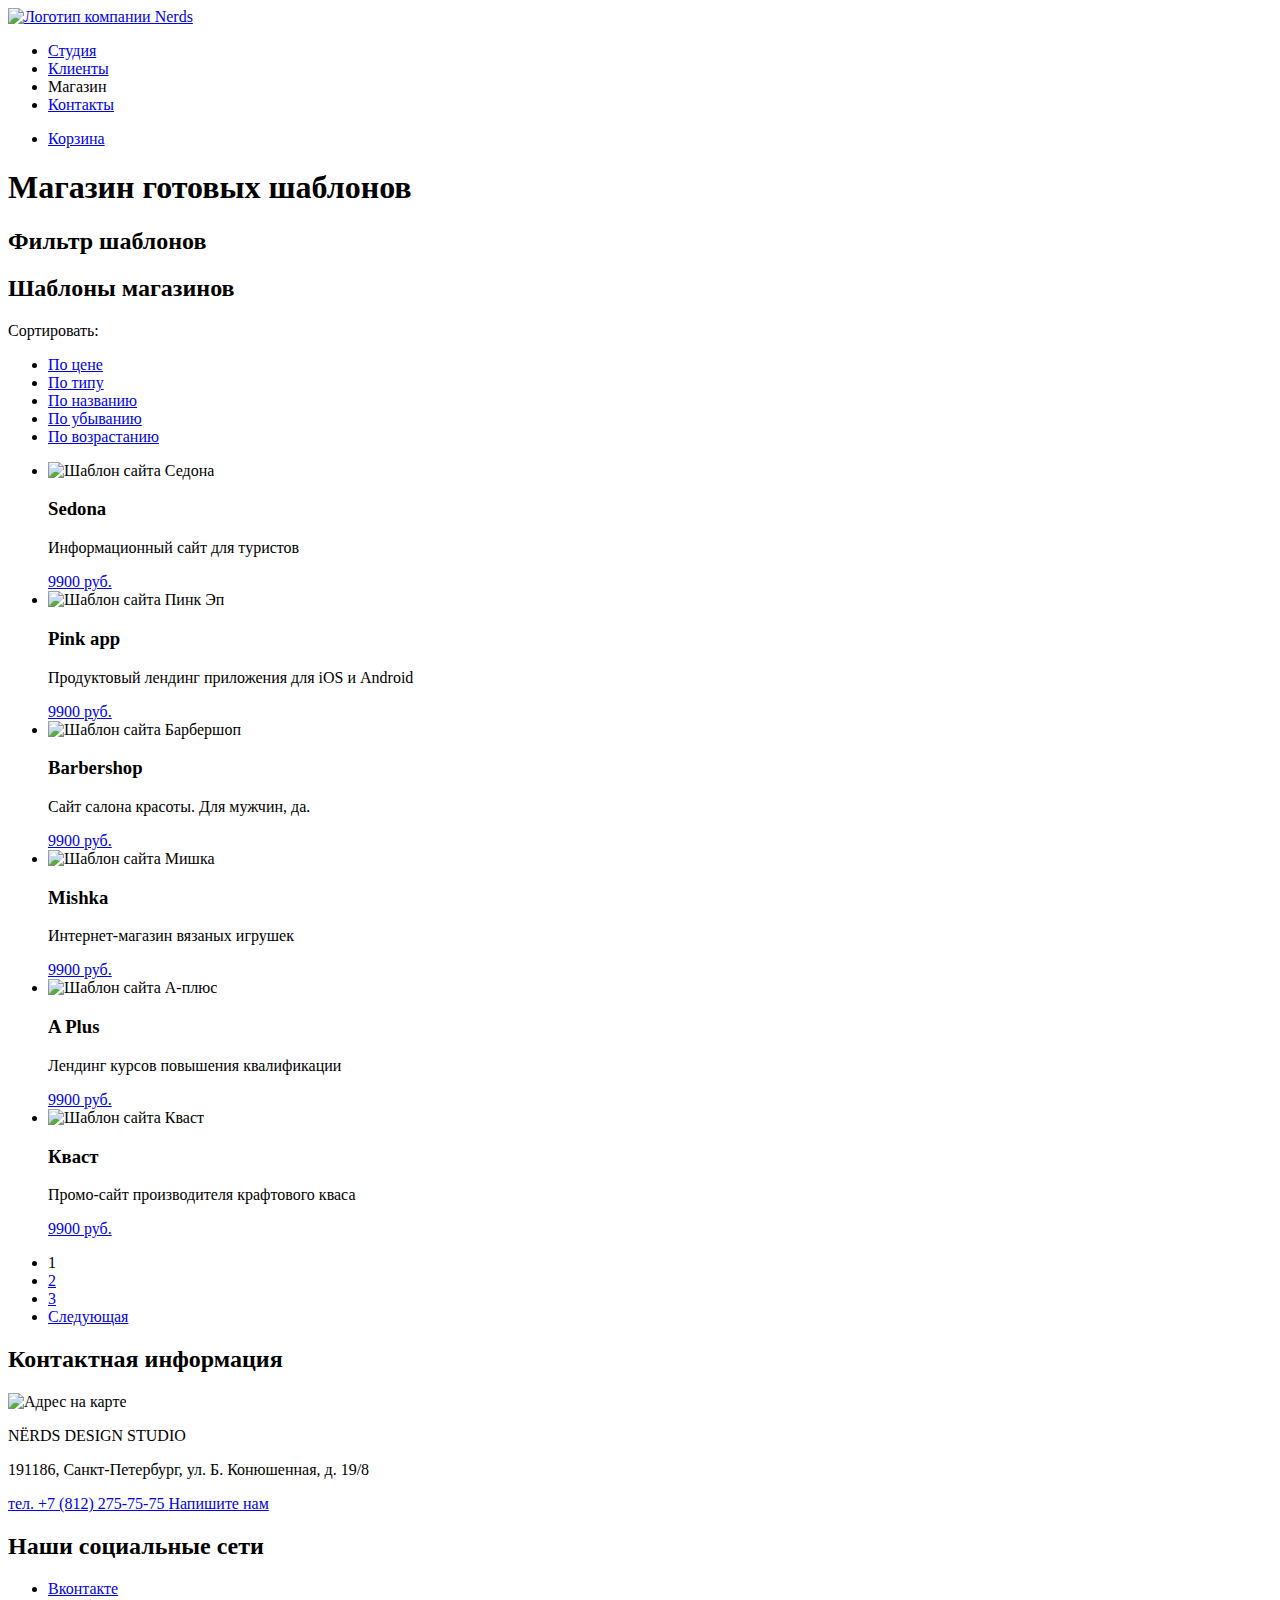
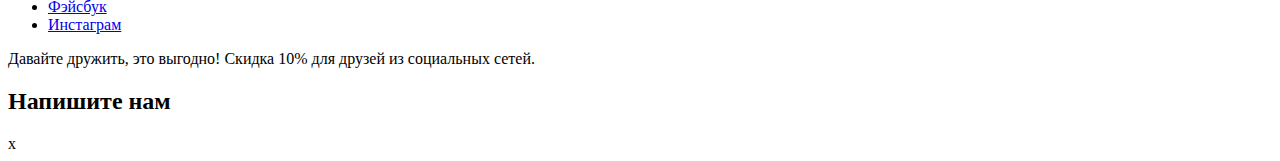
==== catalog.html @ 5517471c "html структура сайта (index, catalog)" ====
<!DOCTYPE html>
<html lang="ru">
  <head>
    <meta charset="UTF-8" />
    <meta http-equiv="X-UA-Compatible" content="IE=edge" />
    <meta name="viewport" content="width=device-width, initial-scale=1.0" />
    <title>Каталог</title>
  </head>
  <body>
    <header class="header">
      <nav class="main-nav">
        <a href="index.html" class="logo">
          <img
            src="img/logo.svg"
            width="160"
            height="67"
            alt="Логотип компании Nerds"
          />
        </a>
        <ul class="menu-list">
          <li class="menu-list__item">
            <a class="menu-list__link" href="studio.html">Студия</a>
          </li>
          <li class="menu-list__item">
            <a class="menu-list__link" href="clients.html">Клиенты</a>
          </li>
          <li class="menu-list__item">
            <a class="menu-list__link menu-list__link_active">Магазин</a>
          </li>
          <li class="menu-list__item">
            <a class="menu-list__link" href="contacts.html">Контакты</a>
          </li>
        </ul>
        <ul class="cart-list">
          <li class="cart-list__item">
            <a href="cart.html" class="cart-list link">Корзина</a>
          </li>
        </ul>
      </nav>
    </header>
    <main class="main">
      <h1>Магазин готовых шаблонов</h1>
      <div class="container">
        <section class="filters">
          <h2 class="visually-hidden">Фильтр шаблонов</h2>
          <!-- Здесь будет форма -->
        </section>
        <section class="catalog">
          <h2 class="visually-hidden">Шаблоны магазинов</h2>
          <div class="catalog__sort sort">
            <p>Сортировать:</p>
            <ul class="sort__list">
              <li class="sort__item">
                <a href="#" class="sort__link">По цене</a>
              </li>
              <li class="sort__item">
                <a href="#" class="sort__link">По типу</a>
              </li>
              <li class="sort__item">
                <a href="#" class="sort__link">По названию</a>
              </li>
              <li class="sort__item">
                <a href="#" class="sort__link"
                  ><span class="visually-hidden">По убыванию</span></a
                >
              </li>
              <li class="sort__item">
                <a href="#" class="sort__link"
                  ><span class="visually-hidden">По возрастанию</span></a
                >
              </li>
            </ul>
          </div>
          <ul class="catalog__list">
            <li class="catalog__item">
              <img
                src="img/sedona"
                width="360"
                height="576"
                alt="Шаблон сайта Седона"
              />
              <div class="catalog__item-wrapper">
                <h3 class="catalog__item-title">Sedona</h3>
                <p class="catalog__item-desc">
                  Информационный сайт для туристов
                </p>
                <a class="catalog__item-link" href="#">9900 руб.</a>
              </div>
            </li>
            <li class="catalog__item">
              <img
                src="img/pink_app"
                width="360"
                height="576"
                alt="Шаблон сайта Пинк Эп"
              />
              <div class="catalog__item-wrapper">
                <h3 class="catalog__item-title">Pink app</h3>
                <p class="catalog__item-desc">
                  Продуктовый лендинг приложения для iOS и Android
                </p>
                <a class="catalog__item-link" href="#">9900 руб.</a>
              </div>
            </li>
            <li class="catalog__item">
              <img
                src="img/barbershop"
                width="360"
                height="576"
                alt="Шаблон сайта Барбершоп"
              />
              <div class="catalog__item-wrapper">
                <h3 class="catalog__item-title">Barbershop</h3>
                <p class="catalog__item-desc">
                  Сайт салона красоты. Для мужчин, да.
                </p>
                <a class="catalog__item-link" href="#">9900 руб.</a>
              </div>
            </li>
            <li class="catalog__item">
              <img
                src="img/mishka"
                width="360"
                height="576"
                alt="Шаблон сайта Мишка"
              />
              <div class="catalog__item-wrapper">
                <h3 class="catalog__item-title">Mishka</h3>
                <p class="catalog__item-desc">
                  Интернет-магазин вязаных игрушек
                </p>
                <a class="catalog__item-link" href="#">9900 руб.</a>
              </div>
            </li>
            <li class="catalog__item">
              <img
                src="img/a_plus"
                width="360"
                height="576"
                alt="Шаблон сайта А-плюс"
              />
              <div class="catalog__item-wrapper">
                <h3 class="catalog__item-title">A Plus</h3>
                <p class="catalog__item-desc">
                  Лендинг курсов повышения квалификации
                </p>
                <a class="catalog__item-link" href="#">9900 руб.</a>
              </div>
            </li>
            <li class="catalog__item">
              <img
                src="img/kvast"
                width="360"
                height="576"
                alt="Шаблон сайта Кваст"
              />
              <div class="catalog__item-wrapper">
                <h3 class="catalog__item-title">Кваст</h3>
                <p class="catalog__item-desc">
                  Промо-сайт производителя крафтового кваса
                </p>
                <a class="catalog__item-link" href="#">9900 руб.</a>
              </div>
            </li>
          </ul>
          <ul class="pagination">
            <li class="pagination__item pagination__item_active">
              <a class="pagination__link">1</a>
            </li>
            <li class="pagination__item">
              <a href="#" class="pagination__link">2</a>
            </li>
            <li class="pagination__item">
              <a href="#" class="pagination__link">3</a>
            </li>
            <li class="pagination__item">
              <a href="#" class="pagination__link">Следующая</a>
            </li>
          </ul>
        </section>
      </div>
    </main>
    <footer class="footer">
      <section class="contacts">
        <h2 class="visually-hidden">Контактная информация</h2>
        <img src="img/map" width="1442" height="418" alt="Адрес на карте" />
        <div class="contacts__wrapper">
          <p class="contacts__team">NЁRDS DESIGN STUDIO</p>
          <p class="contacts__address">
            191186, Санкт-Петербург, ул. Б. Конюшенная, д. 19/8
          </p>
          <a href="tel:+78122757575" class="contacts__tel">
            тел. +7 (812) 275-75-75
          </a>
          <a href="#" class="contants__link">Напишите нам</a>
        </div>
      </section>
      <section class="social">
        <h2 class="visually-hidden">Наши социальные сети</h2>
        <ul class="social__list">
          <li class="social__item">
            <a href="#" class="social__link"
              ><span class="visually-hidden">Вконтакте</span></a
            >
          </li>
          <li class="social__item">
            <a href="#" class="social__link"
              ><span class="visually-hidden">Фэйсбук</span></a
            >
          </li>
          <li class="social__item">
            <a href="#" class="social__link"
              ><span class="visually-hidden">Инстаграм</span></a
            >
          </li>
        </ul>
        <p class="social__slogan">
          <span class="social__title">Давайте дружить, это выгодно!</span>
          <span class="social__desc"
            >Скидка 10% для друзей из социальных сетей.</span
          >
        </p>
      </section>
    </footer>

    <section class="modal">
      <h2>Напишите нам</h2>
      <!-- Здесь будет форма -->
      <span class="modal__close-btn">x</span>
    </section>
  </body>
</html>
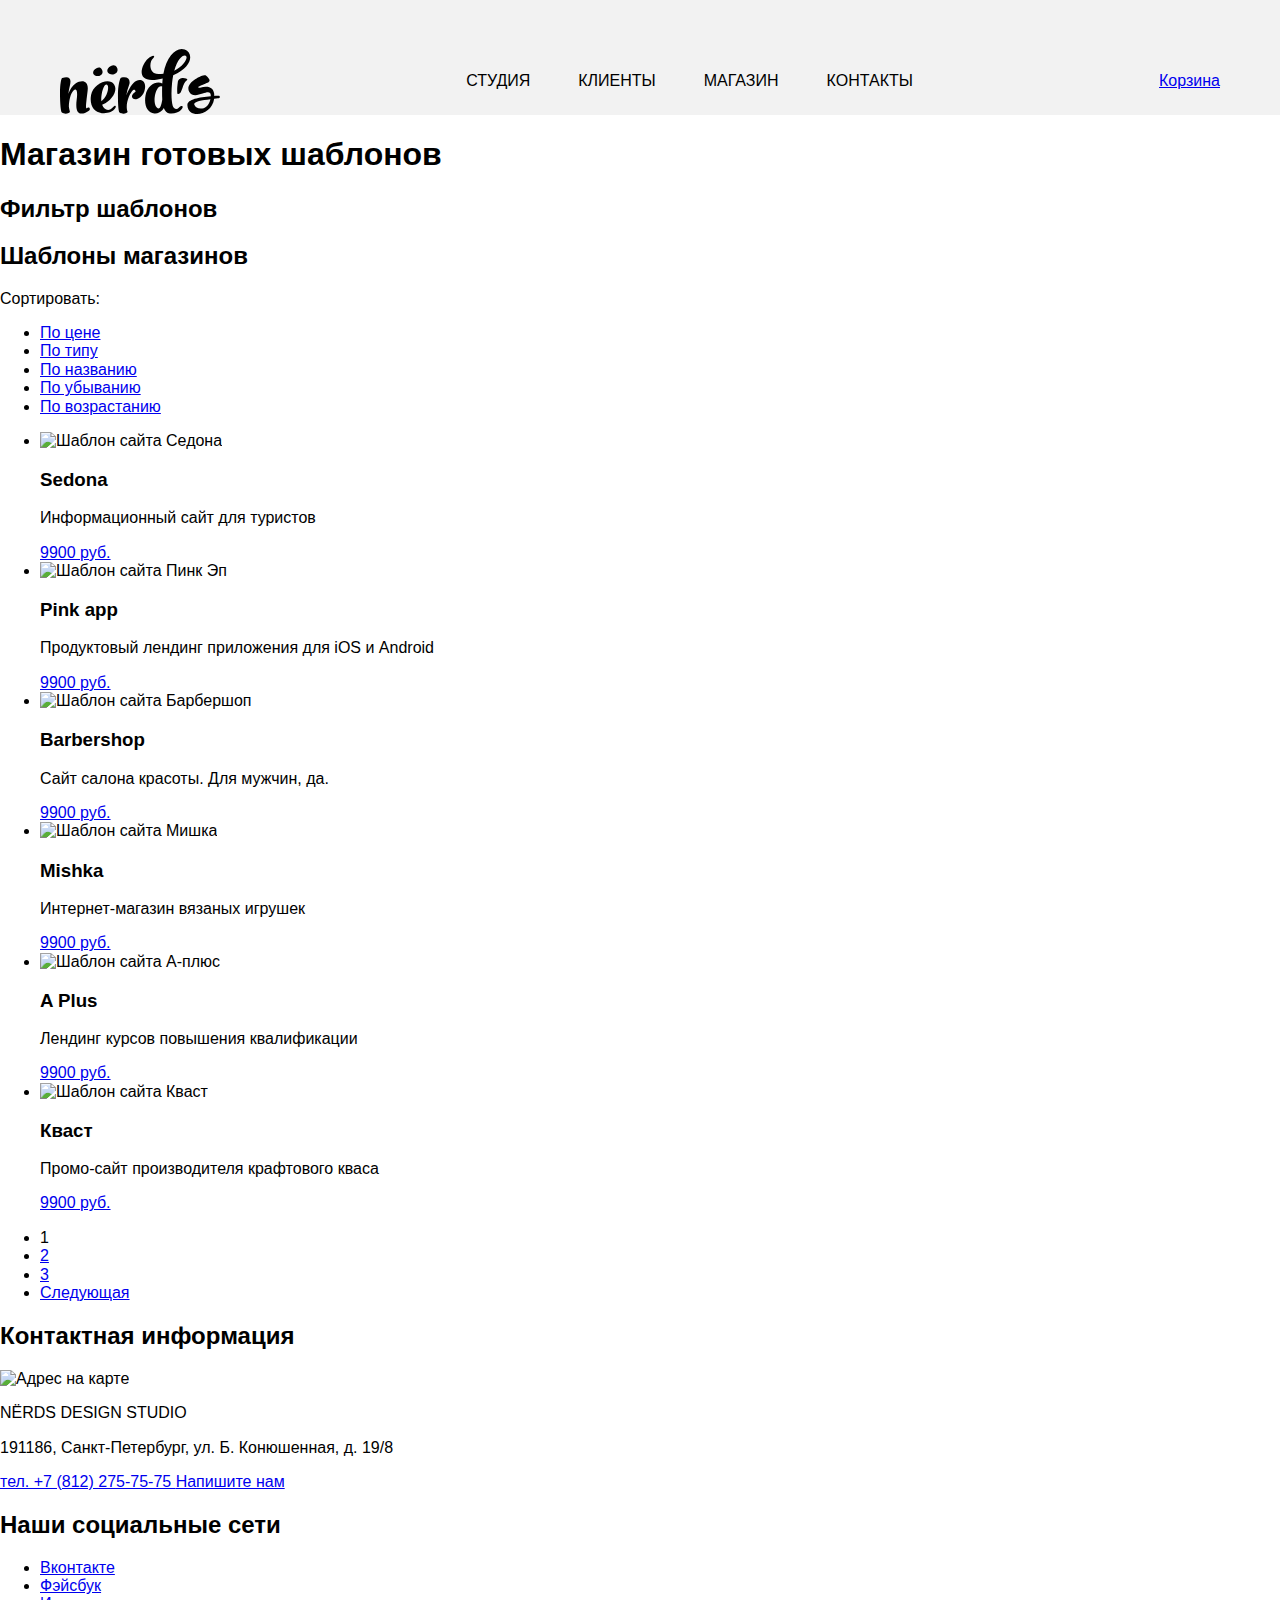
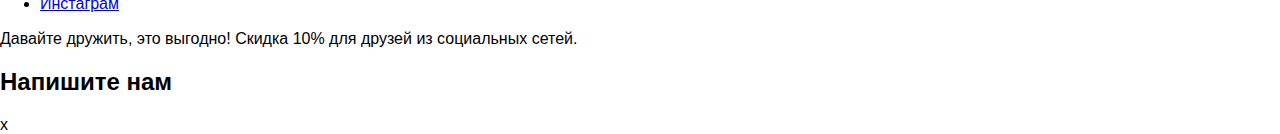
==== commit 864062ee: "header html, css without js" ====
--- a/catalog.html
+++ b/catalog.html
@@ -5,8 +5,9 @@
     <meta http-equiv="X-UA-Compatible" content="IE=edge" />
     <meta name="viewport" content="width=device-width, initial-scale=1.0" />
     <title>Каталог</title>
+    <link rel="stylesheet" href="pages/index.css">
   </head>
-  <body>
+  <body class="page">
     <header class="header">
       <nav class="main-nav">
         <a href="index.html" class="logo">
--- a/pages/index.css
+++ b/pages/index.css
@@ -0,0 +1,25 @@
+@import url(../vendor/normalize.css);
+@import url(../vars/vars.css);
+
+@import url(../blocks/page/page.css);
+
+@import url(../blocks/header/header.css);
+
+@import url(../blocks/main-nav/main-nav.css);
+
+@import url(../blocks/menu-list/menu-list.css);
+@import url(../blocks/menu-list/__item/menu-list__item.css);
+@import url(../blocks/menu-list/__link/menu-list__link.css);
+@import url(../blocks/menu-list/__link/_active/);
+
+@import url(../blocks/logo/logo.css);
+
+@import url(../blocks/cart-list/cart-list.css);
+@import url(../blocks/cart-list/__link/cart-list__link.css);
+
+@import url(../blocks/slider/slider.css);
+@import url(../blocks/slider/__item/slider__item.css);
+@import url(../blocks/slider/__item/_visible/slider__item_visible.css);
+@import url(../blocks/slider/__title/slider__title.css);
+@import url(../blocks/slider/__desc/slider__desc.css);
+@import url(../blocks/slider/__link/slider__link.css);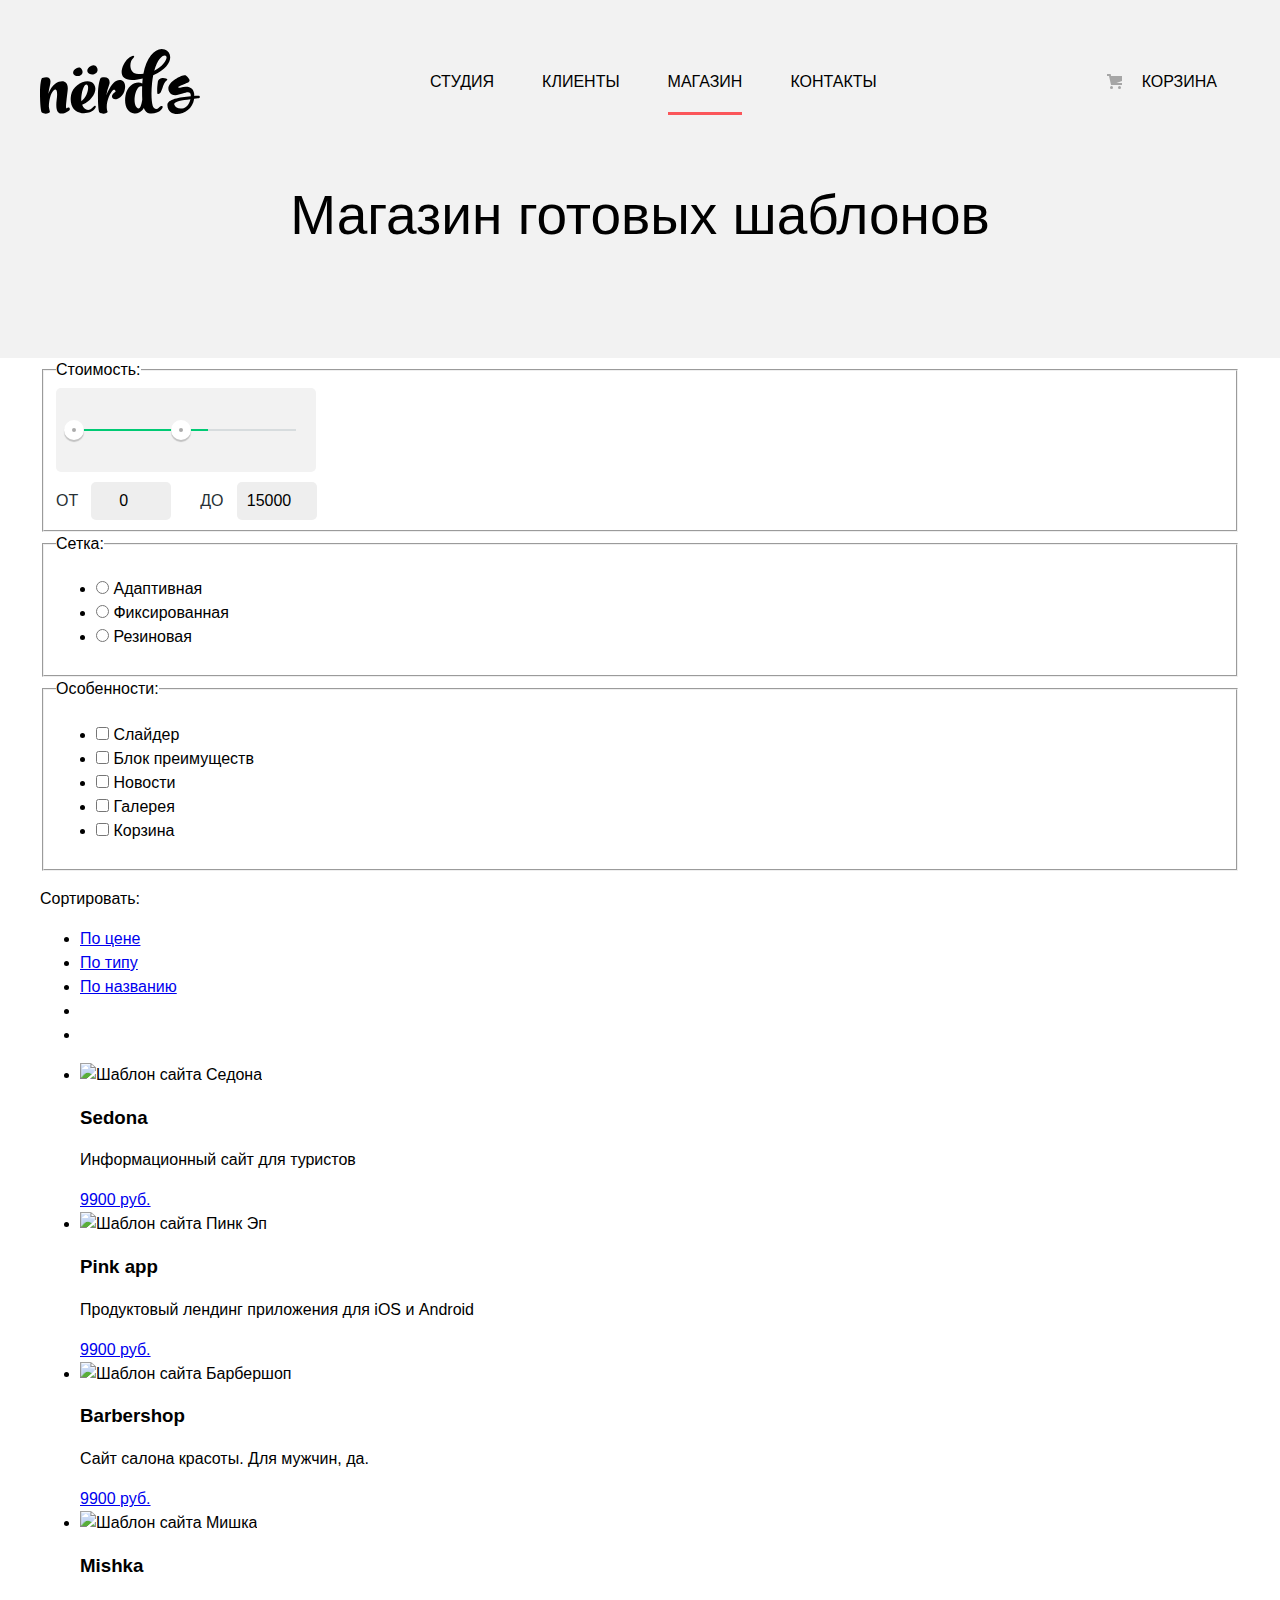
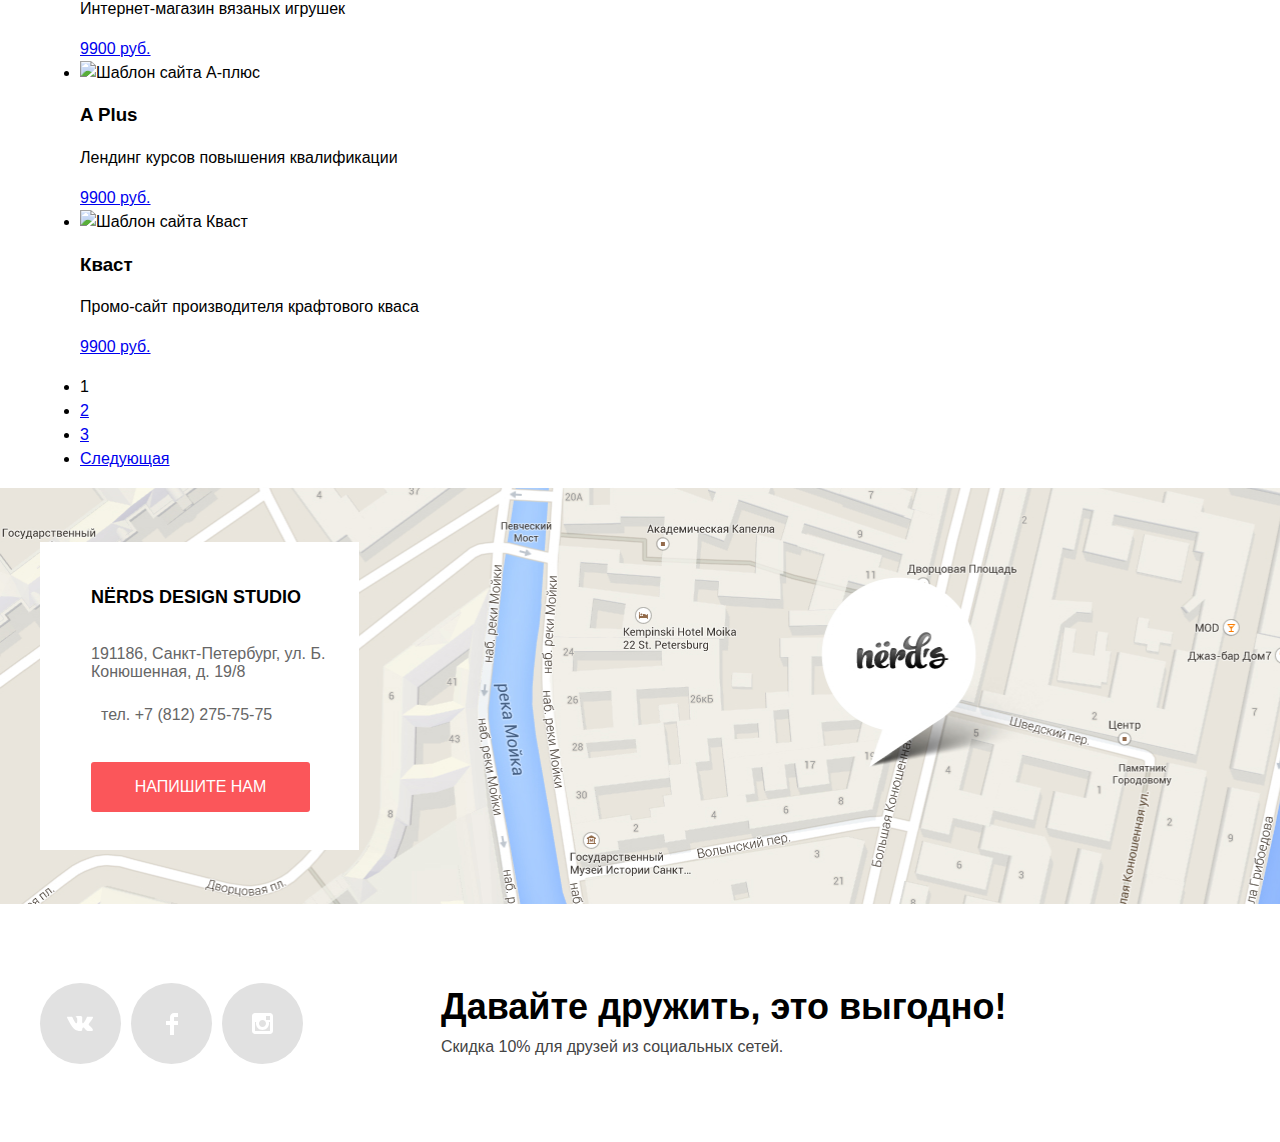
==== commit 09f951bd: "ползунок html, css сверстан" ====
--- a/catalog.html
+++ b/catalog.html
@@ -5,16 +5,15 @@
     <meta http-equiv="X-UA-Compatible" content="IE=edge" />
     <meta name="viewport" content="width=device-width, initial-scale=1.0" />
     <title>Каталог</title>
-    <link rel="stylesheet" href="pages/index.css">
+    <link rel="stylesheet" href="pages/index.css" />
   </head>
   <body class="page">
     <header class="header">
       <nav class="main-nav">
         <a href="index.html" class="logo">
           <img
+            class="logo__image"
             src="img/logo.svg"
-            width="160"
-            height="67"
             alt="Логотип компании Nerds"
           />
         </a>
@@ -26,7 +25,11 @@
             <a class="menu-list__link" href="clients.html">Клиенты</a>
           </li>
           <li class="menu-list__item">
-            <a class="menu-list__link menu-list__link_active">Магазин</a>
+            <a
+              class="menu-list__link menu-list__link_active"
+              href="catalog.html"
+              >Магазин</a
+            >
           </li>
           <li class="menu-list__item">
             <a class="menu-list__link" href="contacts.html">Контакты</a>
@@ -34,17 +37,94 @@
         </ul>
         <ul class="cart-list">
           <li class="cart-list__item">
-            <a href="cart.html" class="cart-list link">Корзина</a>
+            <a href="cart.html" class="cart-list__link">Корзина</a>
           </li>
         </ul>
       </nav>
     </header>
     <main class="main">
-      <h1>Магазин готовых шаблонов</h1>
-      <div class="container">
+      <h1 class="catalog-title">Магазин готовых шаблонов</h1>
+      <div class="content">
         <section class="filters">
           <h2 class="visually-hidden">Фильтр шаблонов</h2>
-          <!-- Здесь будет форма -->
+          <form
+            action="https://echo.htmlacademy.ru"
+            class="filters__filter"
+            method="get"
+          >
+            <fieldset>
+              <legend>Стоимость:</legend>
+              <div class="range-slider">
+                <div class="range-slider__track">
+                  <div class="range-slider__scale">
+                    <div class="range-slider__bar"></div>
+                  </div>
+                  <div class="range-slider__pin range-slider__pin_min"></div>
+                  <div class="range-slider__pin range-slider__pin_max"></div>
+                </div>
+                <div class="range-slider__price-controls">
+                  <label class="range-slider__lable" for="min-price">от</label>
+                  <input
+                    class="range-slider__number"
+                    type="number"
+                    id="min-price"
+                    value="0"
+                    name="min"
+                  />
+                  <label class="range-slider__lable" for="max-price">до</label>
+                  <input
+                    class="range-slider__number"
+                    type="number"
+                    id="max-price"
+                    value="15000"
+                    name="max"
+                  />
+                </div>
+              </div>
+            </fieldset>
+            <fieldset>
+              <legend>Сетка:</legend>
+              <ul>
+                <li>
+                  <input id="radio" type="radio" name="product-net" />
+                  <label for="">Адаптивная</label>
+                </li>
+                <li>
+                  <input id="radio" type="radio" name="product-net" f />
+                  <label for="">Фиксированная</label>
+                </li>
+                <li>
+                  <input id="radio" type="radio" name="product-net" f />
+                  <label for="">Резиновая</label>
+                </li>
+              </ul>
+            </fieldset>
+            <fieldset>
+              <legend>Особенности:</legend>
+              <ul>
+                <li>
+                  <input type="checkbox" />
+                  <label for="">Слайдер</label>
+                </li>
+                <li>
+                  <input type="checkbox" />
+                  <label for="">Блок преимуществ</label>
+                </li>
+                <li>
+                  <input type="checkbox" />
+                  <label for="">Новости</label>
+                </li>
+                <li>
+                  <input type="checkbox" />
+                  <label for="">Галерея</label>
+                </li>
+                <li>
+                  <input type="checkbox" />
+                  <label for="">Корзина</label>
+                </li>
+              </ul>
+            </fieldset>
+          </form>
         </section>
         <section class="catalog">
           <h2 class="visually-hidden">Шаблоны магазинов</h2>
@@ -182,9 +262,9 @@
       </div>
     </main>
     <footer class="footer">
+      <img class="map" src="img/map.jpg" alt="Адрес на карте" />
       <section class="contacts">
         <h2 class="visually-hidden">Контактная информация</h2>
-        <img src="img/map" width="1442" height="418" alt="Адрес на карте" />
         <div class="contacts__wrapper">
           <p class="contacts__team">NЁRDS DESIGN STUDIO</p>
           <p class="contacts__address">
@@ -200,17 +280,17 @@
         <h2 class="visually-hidden">Наши социальные сети</h2>
         <ul class="social__list">
           <li class="social__item">
-            <a href="#" class="social__link"
+            <a href="#" class="social__link social__link_network_vk"
               ><span class="visually-hidden">Вконтакте</span></a
             >
           </li>
           <li class="social__item">
-            <a href="#" class="social__link"
+            <a href="#" class="social__link social__link_network_fb"
               ><span class="visually-hidden">Фэйсбук</span></a
             >
           </li>
           <li class="social__item">
-            <a href="#" class="social__link"
+            <a href="#" class="social__link social__link_network_instagram"
               ><span class="visually-hidden">Инстаграм</span></a
             >
           </li>
@@ -225,9 +305,51 @@
     </footer>
 
     <section class="modal">
-      <h2>Напишите нам</h2>
-      <!-- Здесь будет форма -->
-      <span class="modal__close-btn">x</span>
+      <div class="modal__wrapper-top">
+        <h2 class="modal__title">Напишите нам</h2>
+        <button class="modal__close-btn" type="button"></button>
+      </div>
+      <form
+        class="modal__form form"
+        action="https://echo.htmlacademy.ru"
+        method="post"
+      >
+        <p class="form__item">
+          <label for="user-name" class="form__label">Ваше имя:</label>
+          <input
+            class="form__input"
+            type="text"
+            id="user-name"
+            name="name"
+            placeholder="Имя Фамилия"
+            value=""
+          />
+        </p>
+        <p class="form__item">
+          <label for="user-email" class="form__label">Ваш e-mail:</label>
+          <input
+            class="form__input"
+            type="email"
+            id="user-email"
+            name="email"
+            placeholder="email@example.com"
+            value=""
+          />
+        </p>
+        <p class="form__item">
+          <label for="user-letter" class="form__label">Текст письма:</label>
+          <textarea
+            class="form__input form__input_width_large"
+            type=""
+            id="user-letter"
+            name="letter"
+            placeholder="В свободной форме"
+            value=""
+          >
+          </textarea>
+        </p>
+        <button class="form__button" type="submit">Отправить</button>
+      </form>
     </section>
   </body>
 </html>
--- a/pages/index.css
+++ b/pages/index.css
@@ -10,7 +10,7 @@
 @import url(../blocks/menu-list/menu-list.css);
 @import url(../blocks/menu-list/__item/menu-list__item.css);
 @import url(../blocks/menu-list/__link/menu-list__link.css);
-@import url(../blocks/menu-list/__link/_active/);
+@import url(../blocks/menu-list/__link/_active/menu-list__link_active.css);
 
 @import url(../blocks/logo/logo.css);
 
@@ -18,8 +18,95 @@
 @import url(../blocks/cart-list/__link/cart-list__link.css);
 
 @import url(../blocks/slider/slider.css);
-@import url(../blocks/slider/__item/slider__item.css);
-@import url(../blocks/slider/__item/_visible/slider__item_visible.css);
-@import url(../blocks/slider/__title/slider__title.css);
-@import url(../blocks/slider/__desc/slider__desc.css);
-@import url(../blocks/slider/__link/slider__link.css);+@import url(../blocks/slider/__controls/slider__controls.css);
+@import url(../blocks/slider/__btn/slider__btn.css);
+@import url(../blocks/slider/__btn/_active/slider__btn_active.css);
+
+@import url(../blocks/slider-list/slider-list.css);
+@import url(../blocks/slider-list/__item/slider-list__item.css);
+@import url(../blocks/slider-list/__item/_visible/slider-list__item_visible.css);
+@import url(../blocks/slider-list/__title/slider-list__title.css);
+@import url(../blocks/slider-list/__desc/slider-list__desc.css);
+@import url(../blocks/slider-list/__link/slider-list__link.css);
+
+@import url(../blocks/content/content.css);
+
+@import url(../blocks/advantages/advantages.css);
+@import url(../blocks/advantages/__list/advantages__list.css);
+@import url(../blocks/advantages/__item/advantages__item.css);
+@import url(../blocks/advantages/__img/advantages__img.css);
+@import url(../blocks/advantages/__title/advantages__title.css);
+@import url(../blocks/advantages/__desc/advantages__desc.css);
+@import url(../blocks/advantages/__link/advantages__link.css);
+@import url(../blocks/advantages/__link/_color/advantages__link_color_green.css);
+@import url(../blocks/advantages/__link/_color/advantages__link_color_yellow.css);
+
+@import url(../blocks/features/features.css);
+@import url(../blocks/features/__left-wrapper/features__left-wrapper.css);
+@import url(../blocks/features/__right-wrapper/features__right-wrapper.css);
+@import url(../blocks/features/__title/features__title.css);
+@import url(../blocks/features/__desc/features__desc.css);
+@import url(../blocks/features/__heading/features__heading.css);
+@import url(../blocks/features/__dev-list/features__dev-list.css);
+@import url(../blocks/features/__dev-item/features__dev-item.css);
+@import url(../blocks/features/__img/features__img.css);
+@import url(../blocks/features/__subheading/features__subheading.css);
+@import url(../blocks/features/__percent-list/features__percent-list.css);
+@import url(../blocks/features/__percent-item/features__percent-item.css);
+@import url(../blocks/features/__percent-title/features__percent-title.css);
+@import url(../blocks/features/__percent-desc/features__percent-desc.css);
+@import url(../blocks/features/__percent/features__percent.css);
+
+@import url(../blocks/clients/clients.css);
+@import url(../blocks/clients/__list/clients__list.css);
+@import url(../blocks/clients/__item/clients__item.css);
+@import url(../blocks/clients/__img/clients__img.css);
+@import url(../blocks/clients/__img/_height_52/clients__img_height_52.css);
+@import url(../blocks/clients/__img/_height_68/clients__img_height_68.css);
+@import url(../blocks/clients/__img/_height_84/clients__img_height_84.css);
+@import url(../blocks/clients/__img/_height_90/clients__img_height_90.css);
+@import url(../blocks/clients/__img/_width_173/clients__img_width_173.css);
+@import url(../blocks/clients/__img/_width_185/clients__img_width_185.css);
+@import url(../blocks/clients/__img/_width_199/clients__img_width_199.css);
+@import url(../blocks/clients/__img/_width_209/clients__img_width_209.css);
+
+@import url(../blocks/footer/footer.css);
+
+@import url(../blocks/contacts/contacts.css);
+@import url(../blocks/contacts/__wrapper/contacts__wrapper.css);
+@import url(../blocks/contacts/__team/contacts__team.css);
+@import url(../blocks/contacts/__address/contacts__address.css);
+@import url(../blocks/contacts/__tel/contacts__tel.css);
+@import url(../blocks/contacts/__link/contants__link.css);
+
+@import url(../blocks/map/map.css);
+
+@import url(../blocks/social/social.css);
+@import url(../blocks/social/__list/social__list.css);
+@import url(../blocks/social/__item/social__item.css);
+@import url(../blocks/social/__link/social__link.css);
+@import url(../blocks/social/__link/_network_vk/social__link_network_vk.css);
+@import url(../blocks/social/__link/_network_fb/social__link_network_fb.css);
+@import url(../blocks/social/__link/_network_instagram/social__link_network_instagram.css);
+@import url(../blocks/social/__slogan/social__slogan.css);
+@import url(../blocks/social/__title/social__title.css);
+@import url(../blocks/social/__desc/social__desc.css);
+
+@import url(../blocks/modal/modal.css);
+@import url(../blocks/modal/_active/modal_active.css);
+@import url(../blocks/modal/__wrapper-top/modal__wrapper-top.css);
+@import url(../blocks/modal/__title/modal__title.css);
+@import url(../blocks/modal/__close-btn/modal__close-btn.css);
+@import url(../blocks/modal/__form/modal__form.css);
+
+@import url(../blocks/form/form.css);
+@import url(../blocks/form/__item/form__item.css);
+@import url(../blocks/form/__label/form__label.css);
+@import url(../blocks/form/__input/form__input.css);
+@import url(../blocks/form/__input/_width_large/form__input_width_large.css);
+@import url(../blocks/form/__button/form__button.css);
+
+@import url(../blocks/catalog-title/catalog-title.css);
+
+
+@import url(../blocks/range-slider/range-slider.css);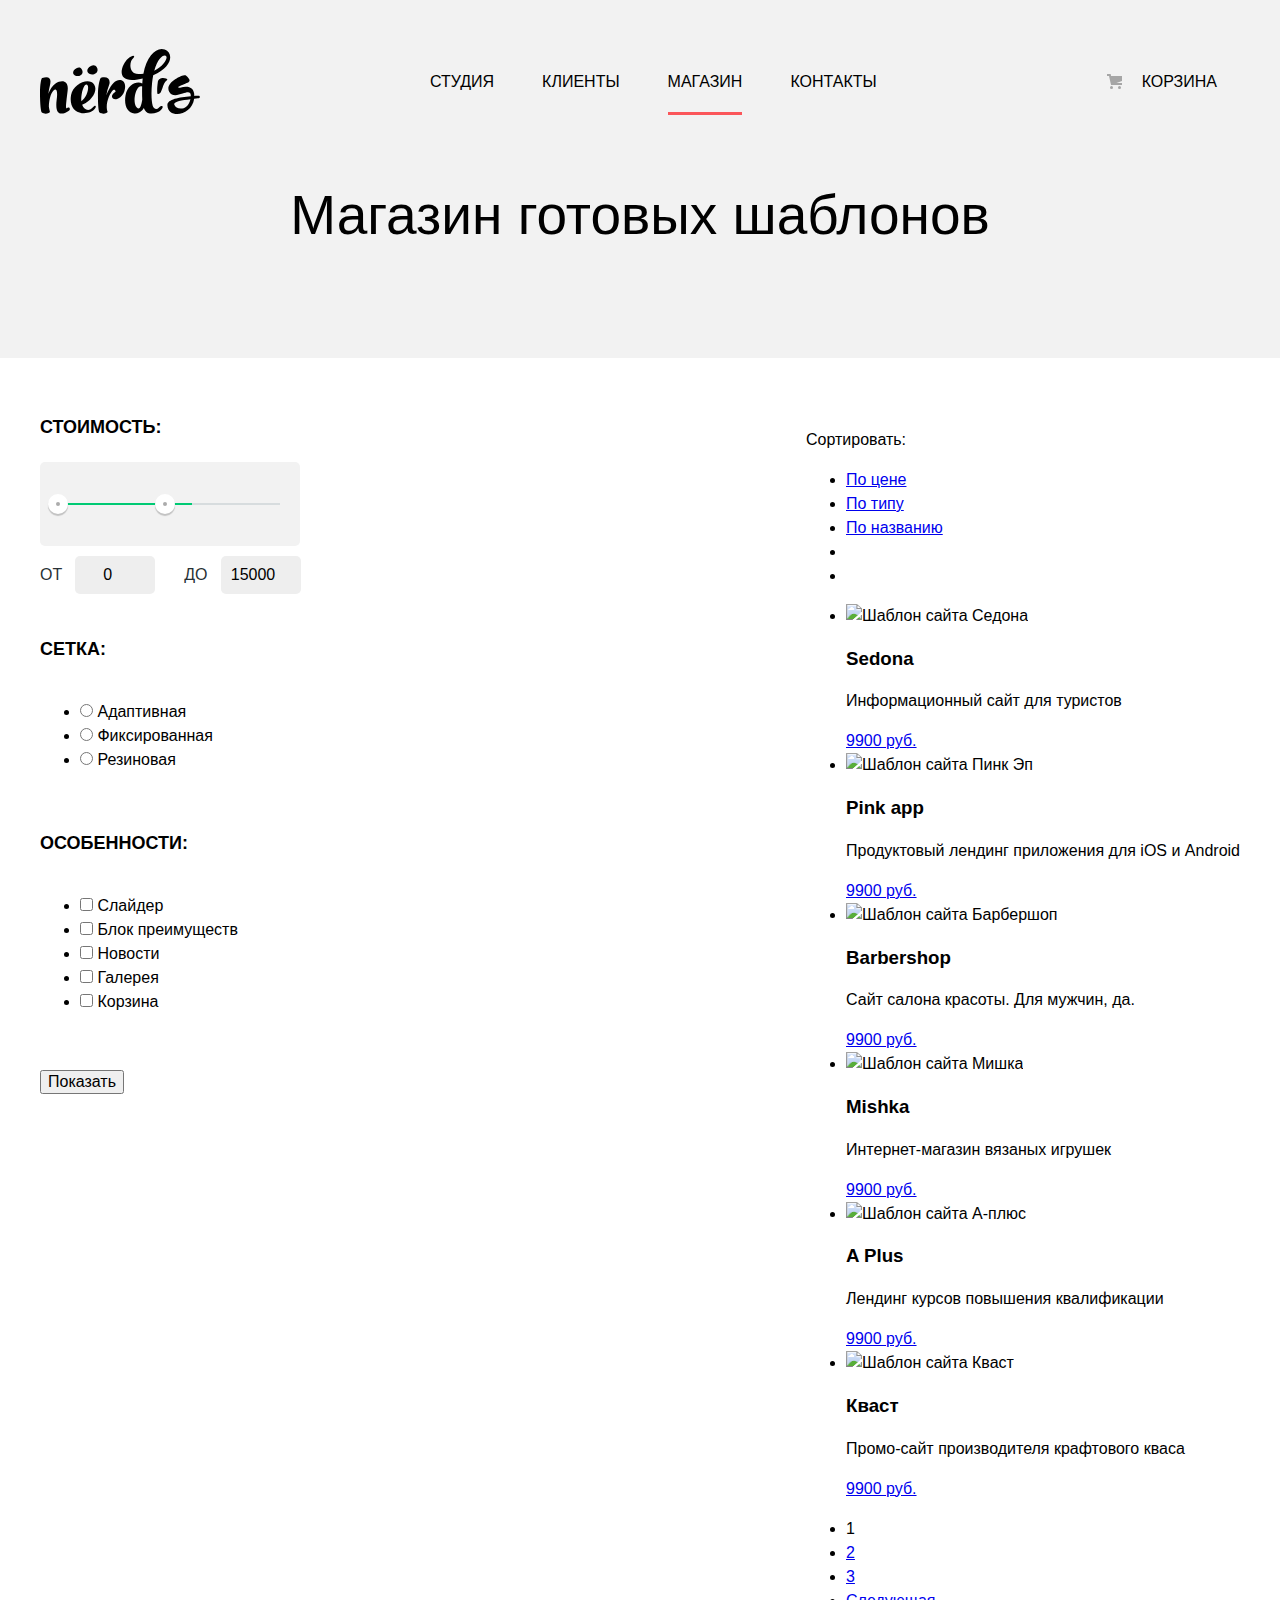
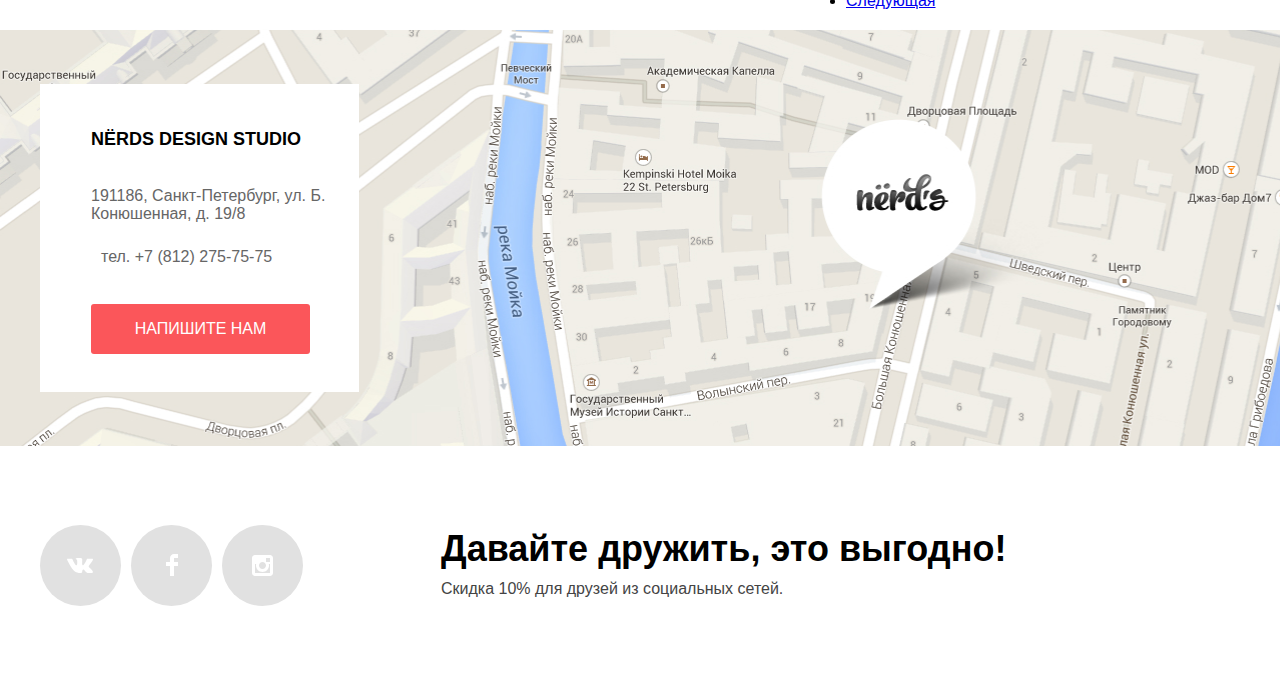
==== commit 0c741394: "фильтр стоимость html, css" ====
--- a/catalog.html
+++ b/catalog.html
@@ -44,16 +44,16 @@
     </header>
     <main class="main">
       <h1 class="catalog-title">Магазин готовых шаблонов</h1>
-      <div class="content">
+      <div class="filters__wrapper">
         <section class="filters">
           <h2 class="visually-hidden">Фильтр шаблонов</h2>
-          <form
+          <form class="filters__form"
             action="https://echo.htmlacademy.ru"
             class="filters__filter"
             method="get"
           >
-            <fieldset>
-              <legend>Стоимость:</legend>
+            <fieldset class="filters__item">
+              <legend class="filters__heading">Стоимость:</legend>
               <div class="range-slider">
                 <div class="range-slider__track">
                   <div class="range-slider__scale">
@@ -82,8 +82,8 @@
                 </div>
               </div>
             </fieldset>
-            <fieldset>
-              <legend>Сетка:</legend>
+            <fieldset class="filters__item">
+              <legend class="filters__heading">Сетка:</legend>
               <ul>
                 <li>
                   <input id="radio" type="radio" name="product-net" />
@@ -99,8 +99,8 @@
                 </li>
               </ul>
             </fieldset>
-            <fieldset>
-              <legend>Особенности:</legend>
+            <fieldset class="filters__item">
+              <legend class="filters__heading">Особенности:</legend>
               <ul>
                 <li>
                   <input type="checkbox" />
@@ -124,6 +124,7 @@
                 </li>
               </ul>
             </fieldset>
+            <button type="submit" class="filters__show-btn">Показать</button>
           </form>
         </section>
         <section class="catalog">
--- a/pages/index.css
+++ b/pages/index.css
@@ -108,5 +108,10 @@
 
 @import url(../blocks/catalog-title/catalog-title.css);
 
+@import url(../blocks/filters/__wrapper/filters__wrapper.css);
+@import url(../blocks/filters/filters.css);
+@import url(../blocks/filters/__item/filters__item.css);
+@import url(../blocks/filters/__form/filters__form.css);
+@import url(../blocks/filters/__heading/filters__heading.css);
 
 @import url(../blocks/range-slider/range-slider.css);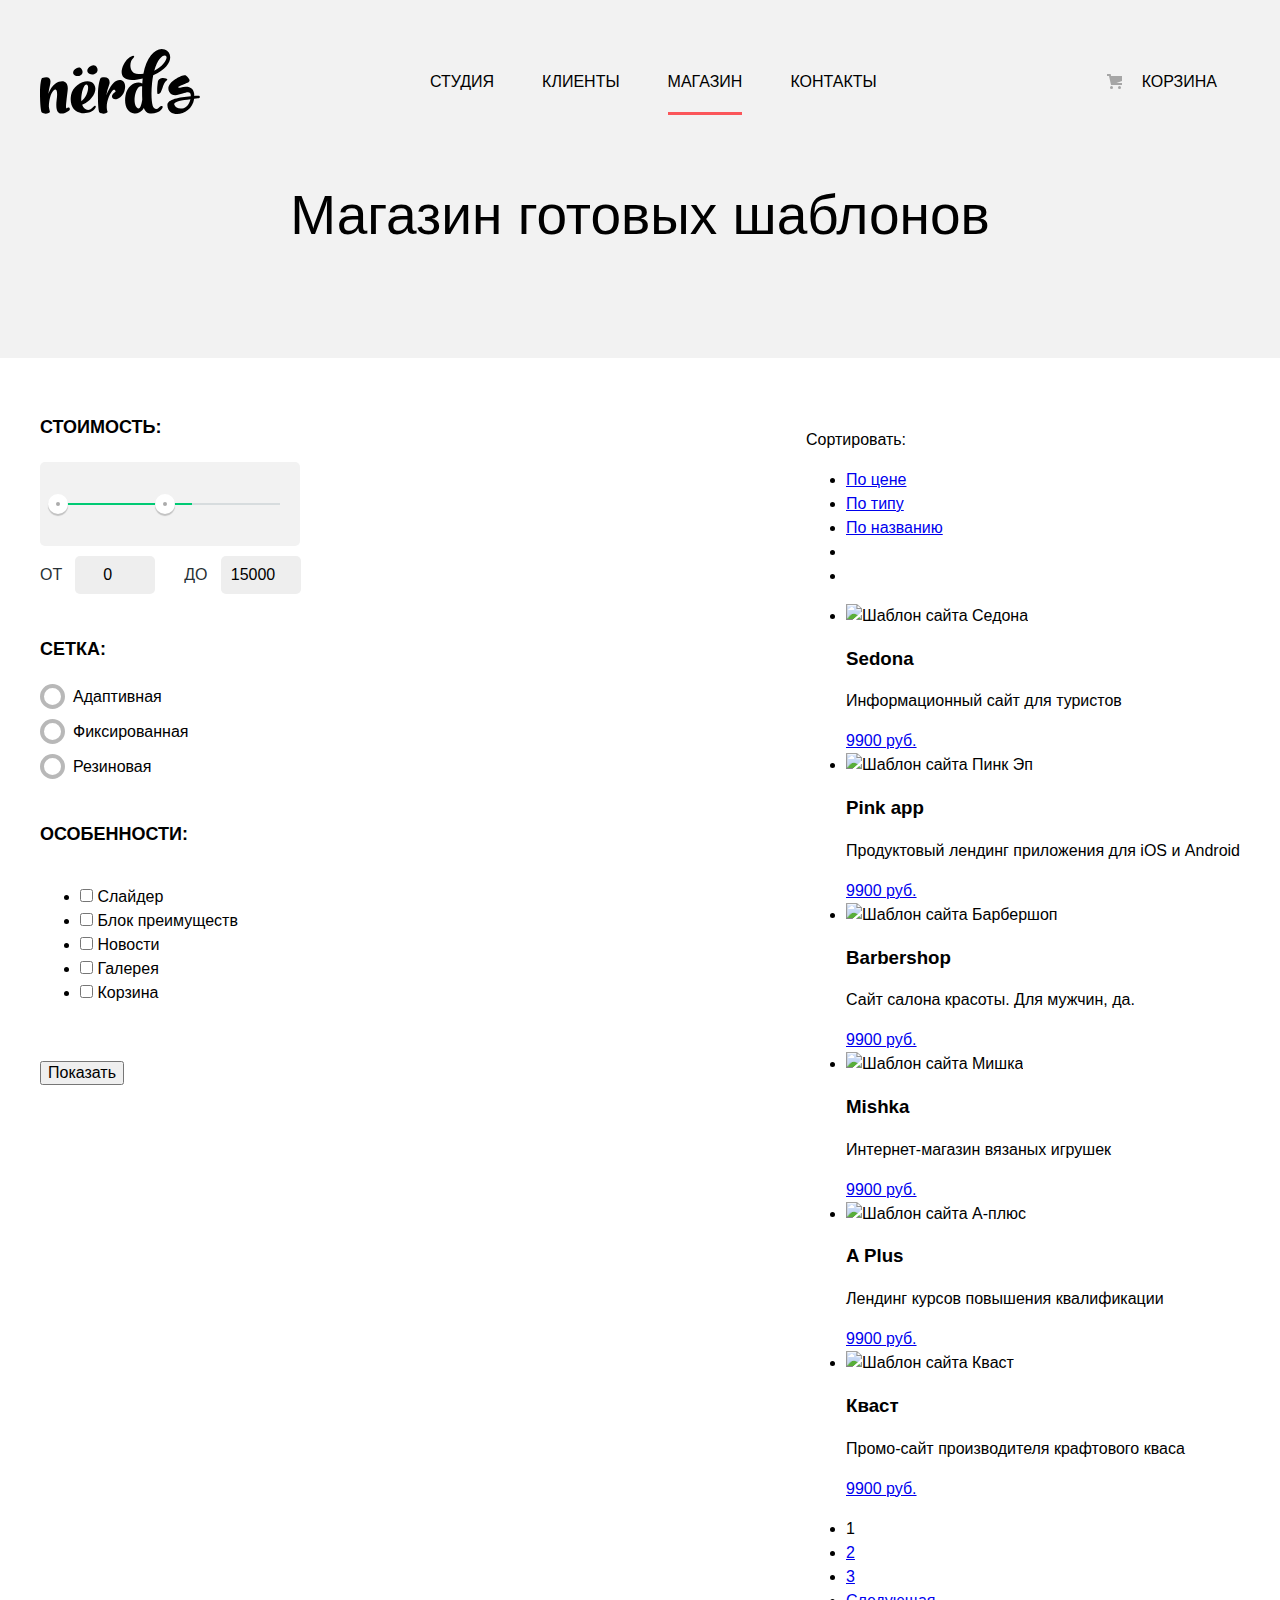
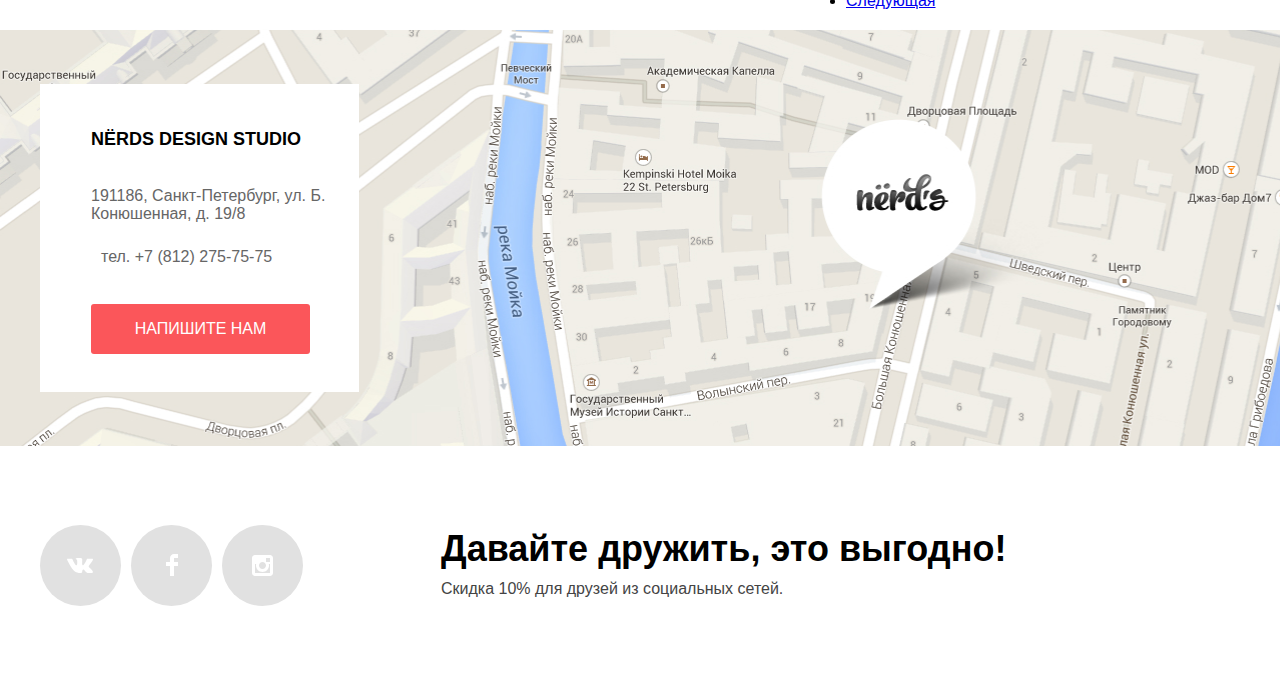
==== commit c467227a: "выбор сетки в каталоге сайтов в фильтрах" ====
--- a/catalog.html
+++ b/catalog.html
@@ -47,7 +47,8 @@
       <div class="filters__wrapper">
         <section class="filters">
           <h2 class="visually-hidden">Фильтр шаблонов</h2>
-          <form class="filters__form"
+          <form
+            class="filters__form"
             action="https://echo.htmlacademy.ru"
             class="filters__filter"
             method="get"
@@ -84,18 +85,33 @@
             </fieldset>
             <fieldset class="filters__item">
               <legend class="filters__heading">Сетка:</legend>
-              <ul>
-                <li>
-                  <input id="radio" type="radio" name="product-net" />
-                  <label for="">Адаптивная</label>
-                </li>
-                <li>
-                  <input id="radio" type="radio" name="product-net" f />
-                  <label for="">Фиксированная</label>
-                </li>
-                <li>
-                  <input id="radio" type="radio" name="product-net" f />
-                  <label for="">Резиновая</label>
+              <ul class="grid-list">
+                <li class="grid-list__item">
+                  <input class="grid-list__radio"
+                    id="adaptive-btn"
+                    type="radio"
+                    name="product-net"
+                    value="adaptive"
+                  />
+                  <label class="grid-list__label" for="adaptive-btn">Адаптивная</label>
+                </li>
+                <li class="grid-list__item">
+                  <input class="grid-list__radio"
+                    id="fix-btn"
+                    type="radio"
+                    name="product-net"
+                    value="fix"
+                  />
+                  <label class="grid-list__label" for="fix-btn">Фиксированная</label>
+                </li>
+                <li class="grid-list__item">
+                  <input class="grid-list__radio"
+                    id="elastic-btn"
+                    type="radio"
+                    name="product-net"
+                    value="elastic"
+                  />
+                  <label class="grid-list__label" for="elastic-btn">Резиновая</label>
                 </li>
               </ul>
             </fieldset>
--- a/pages/index.css
+++ b/pages/index.css
@@ -109,9 +109,11 @@
 @import url(../blocks/catalog-title/catalog-title.css);
 
 @import url(../blocks/filters/__wrapper/filters__wrapper.css);
-@import url(../blocks/filters/filters.css);
+/* @import url(../blocks/filters/filters.css); */
 @import url(../blocks/filters/__item/filters__item.css);
 @import url(../blocks/filters/__form/filters__form.css);
 @import url(../blocks/filters/__heading/filters__heading.css);
 
+@import url(../blocks/grid-list/grid-list.css);
+
 @import url(../blocks/range-slider/range-slider.css);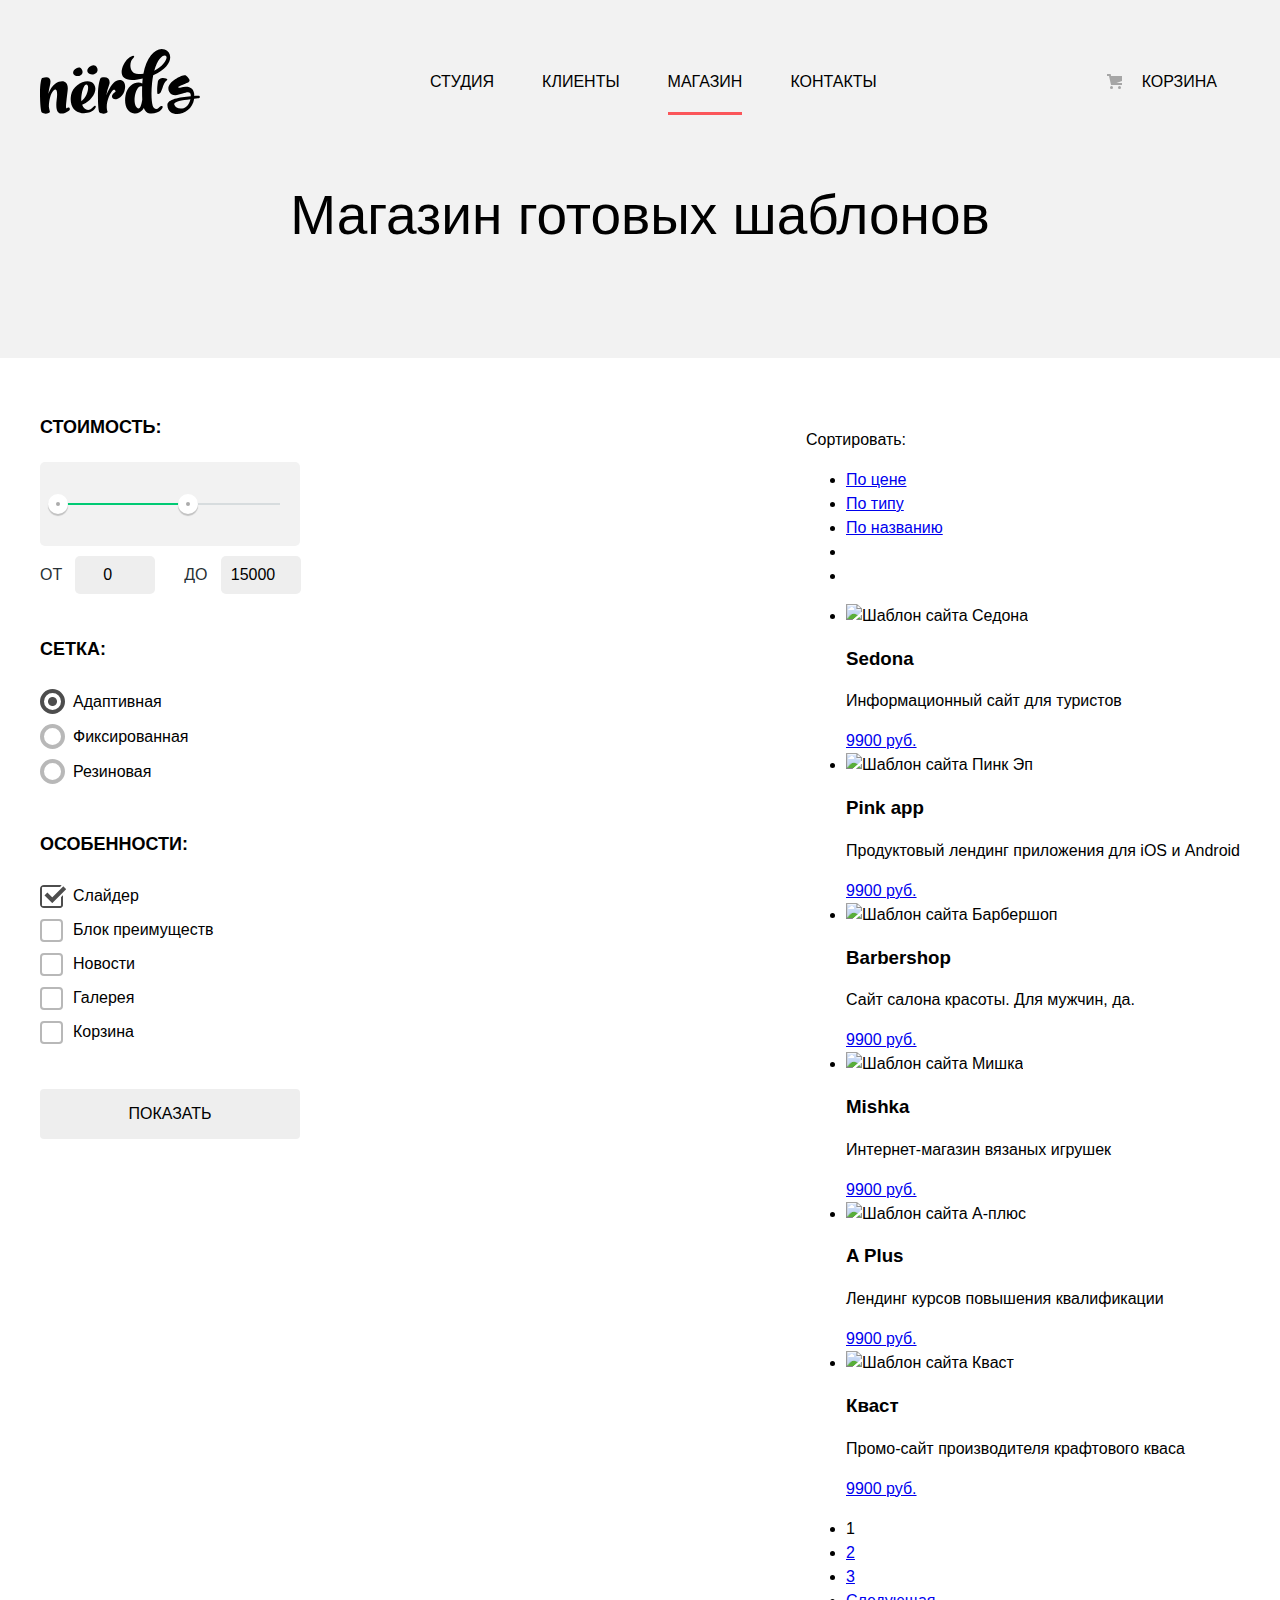
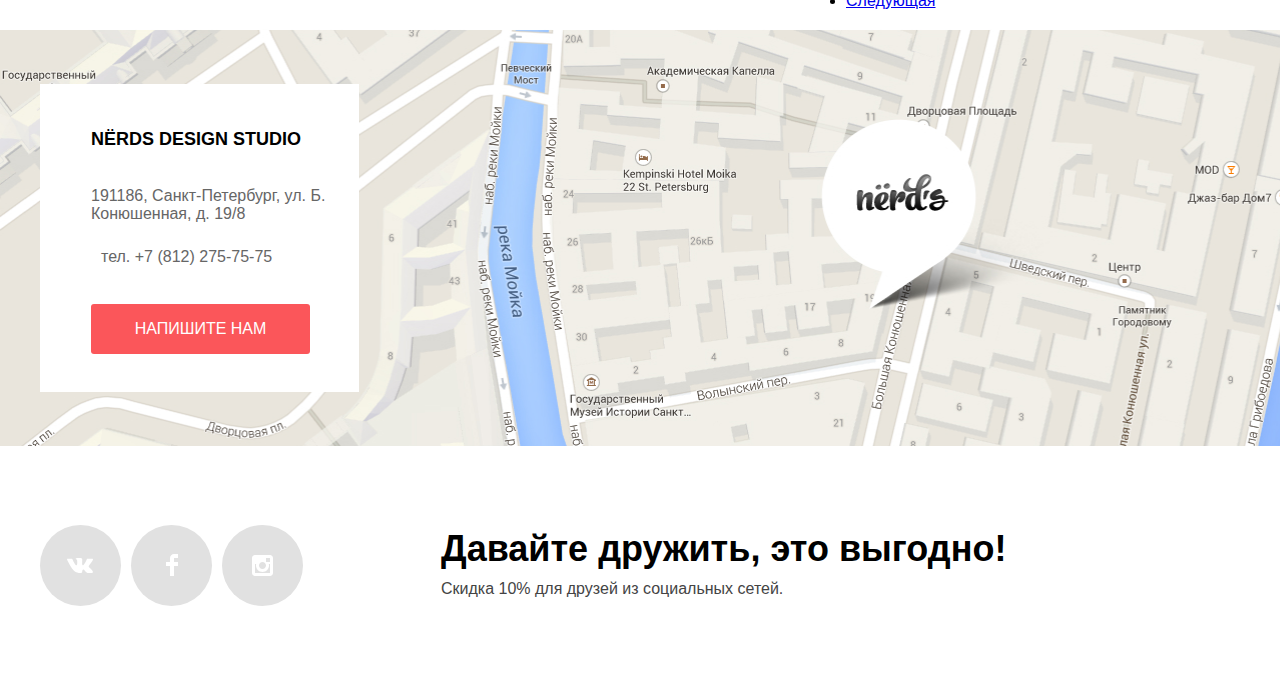
==== commit 5be05fb6: "html, css slider page catalog" ====
--- a/catalog.html
+++ b/catalog.html
@@ -87,56 +87,105 @@
               <legend class="filters__heading">Сетка:</legend>
               <ul class="grid-list">
                 <li class="grid-list__item">
-                  <input class="grid-list__radio"
+                  <input
+                    class="grid-list__radio"
                     id="adaptive-btn"
                     type="radio"
                     name="product-net"
                     value="adaptive"
-                  />
-                  <label class="grid-list__label" for="adaptive-btn">Адаптивная</label>
+                    checked
+                  />
+                  <label class="grid-list__label" for="adaptive-btn"
+                    >Адаптивная</label
+                  >
                 </li>
                 <li class="grid-list__item">
-                  <input class="grid-list__radio"
+                  <input
+                    class="grid-list__radio"
                     id="fix-btn"
                     type="radio"
                     name="product-net"
                     value="fix"
                   />
-                  <label class="grid-list__label" for="fix-btn">Фиксированная</label>
+                  <label class="grid-list__label" for="fix-btn"
+                    >Фиксированная</label
+                  >
                 </li>
                 <li class="grid-list__item">
-                  <input class="grid-list__radio"
+                  <input
+                    class="grid-list__radio"
                     id="elastic-btn"
                     type="radio"
                     name="product-net"
                     value="elastic"
                   />
-                  <label class="grid-list__label" for="elastic-btn">Резиновая</label>
+                  <label class="grid-list__label" for="elastic-btn"
+                    >Резиновая</label
+                  >
                 </li>
               </ul>
             </fieldset>
             <fieldset class="filters__item">
               <legend class="filters__heading">Особенности:</legend>
-              <ul>
-                <li>
-                  <input type="checkbox" />
-                  <label for="">Слайдер</label>
-                </li>
-                <li>
-                  <input type="checkbox" />
-                  <label for="">Блок преимуществ</label>
-                </li>
-                <li>
-                  <input type="checkbox" />
-                  <label for="">Новости</label>
-                </li>
-                <li>
-                  <input type="checkbox" />
-                  <label for="">Галерея</label>
-                </li>
-                <li>
-                  <input type="checkbox" />
-                  <label for="">Корзина</label>
+              <ul class="hang-list">
+                <li class="hang-list__item">
+                  <input
+                    class="hang-list__checkbox"
+                    id="hang-list-slider"
+                    type="checkbox"
+                    name="slider"
+                    value="slider"
+                    checked
+                  />
+                  <label class="hang-list__label" for="hang-list-slider"
+                    >Слайдер</label
+                  >
+                </li>
+                <li class="hang-list__item">
+                  <input
+                    class="hang-list__checkbox"
+                    id="hang-list-advantage"
+                    type="checkbox"
+                    name="advantage"
+                    value="advantage"
+                  />
+                  <label class="hang-list__label" for="hang-list-advantage"
+                    >Блок преимуществ</label
+                  >
+                </li>
+                <li class="hang-list__item">
+                  <input
+                    class="hang-list__checkbox"
+                    id="hang-list-news"
+                    type="checkbox"
+                    name="news"
+                    value="news"
+                  />
+                  <label class="hang-list__label" for="hang-list-news"
+                    >Новости</label
+                  >
+                </li>
+                <li class="hang-list__item">
+                  <input
+                    class="hang-list__checkbox"
+                    id="hang-list-galery"
+                    type="checkbox"
+                    name="galery"
+                    value="galery"
+                  />
+                  <label class="hang-list__label" for="hang-list-galery"
+                    >Галерея</label
+                  >
+                </li>
+                <li class="hang-list__item">
+                  <input
+                    class="hang-list__checkbox"
+                    id="hang-list-cart"
+                    type="checkbox"
+                    name="cart"
+                    value="cart"
+                  />
+                  <label class="hang-list__label" for="hang-list-cart">Корзина</label>
                 </li>
               </ul>
             </fieldset>
--- a/pages/index.css
+++ b/pages/index.css
@@ -109,11 +109,13 @@
 @import url(../blocks/catalog-title/catalog-title.css);
 
 @import url(../blocks/filters/__wrapper/filters__wrapper.css);
-/* @import url(../blocks/filters/filters.css); */
 @import url(../blocks/filters/__item/filters__item.css);
 @import url(../blocks/filters/__form/filters__form.css);
 @import url(../blocks/filters/__heading/filters__heading.css);
+@import url(../blocks/filters/__show-btn/filters__show-btn.css);
 
 @import url(../blocks/grid-list/grid-list.css);
 
-@import url(../blocks/range-slider/range-slider.css);+@import url(../blocks/range-slider/range-slider.css);
+
+@import url(../blocks/hang-list/hang-list.css);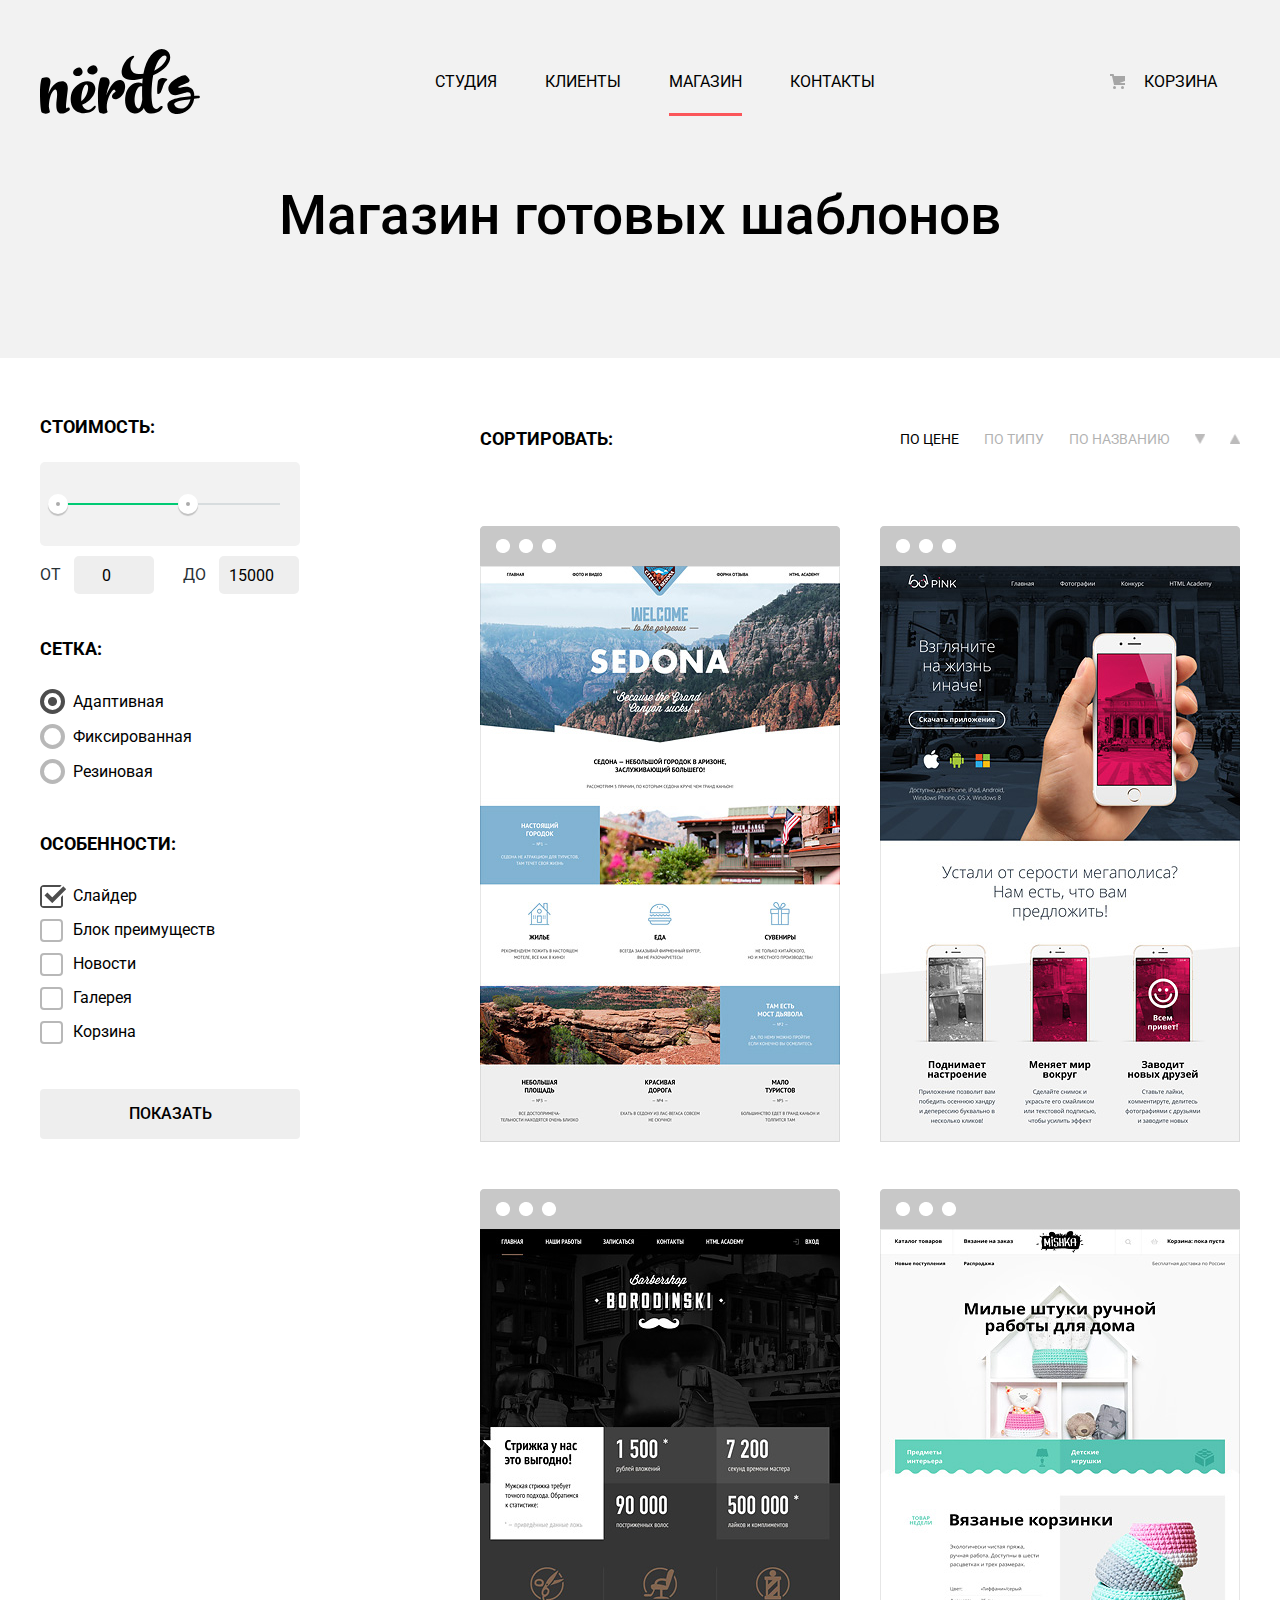
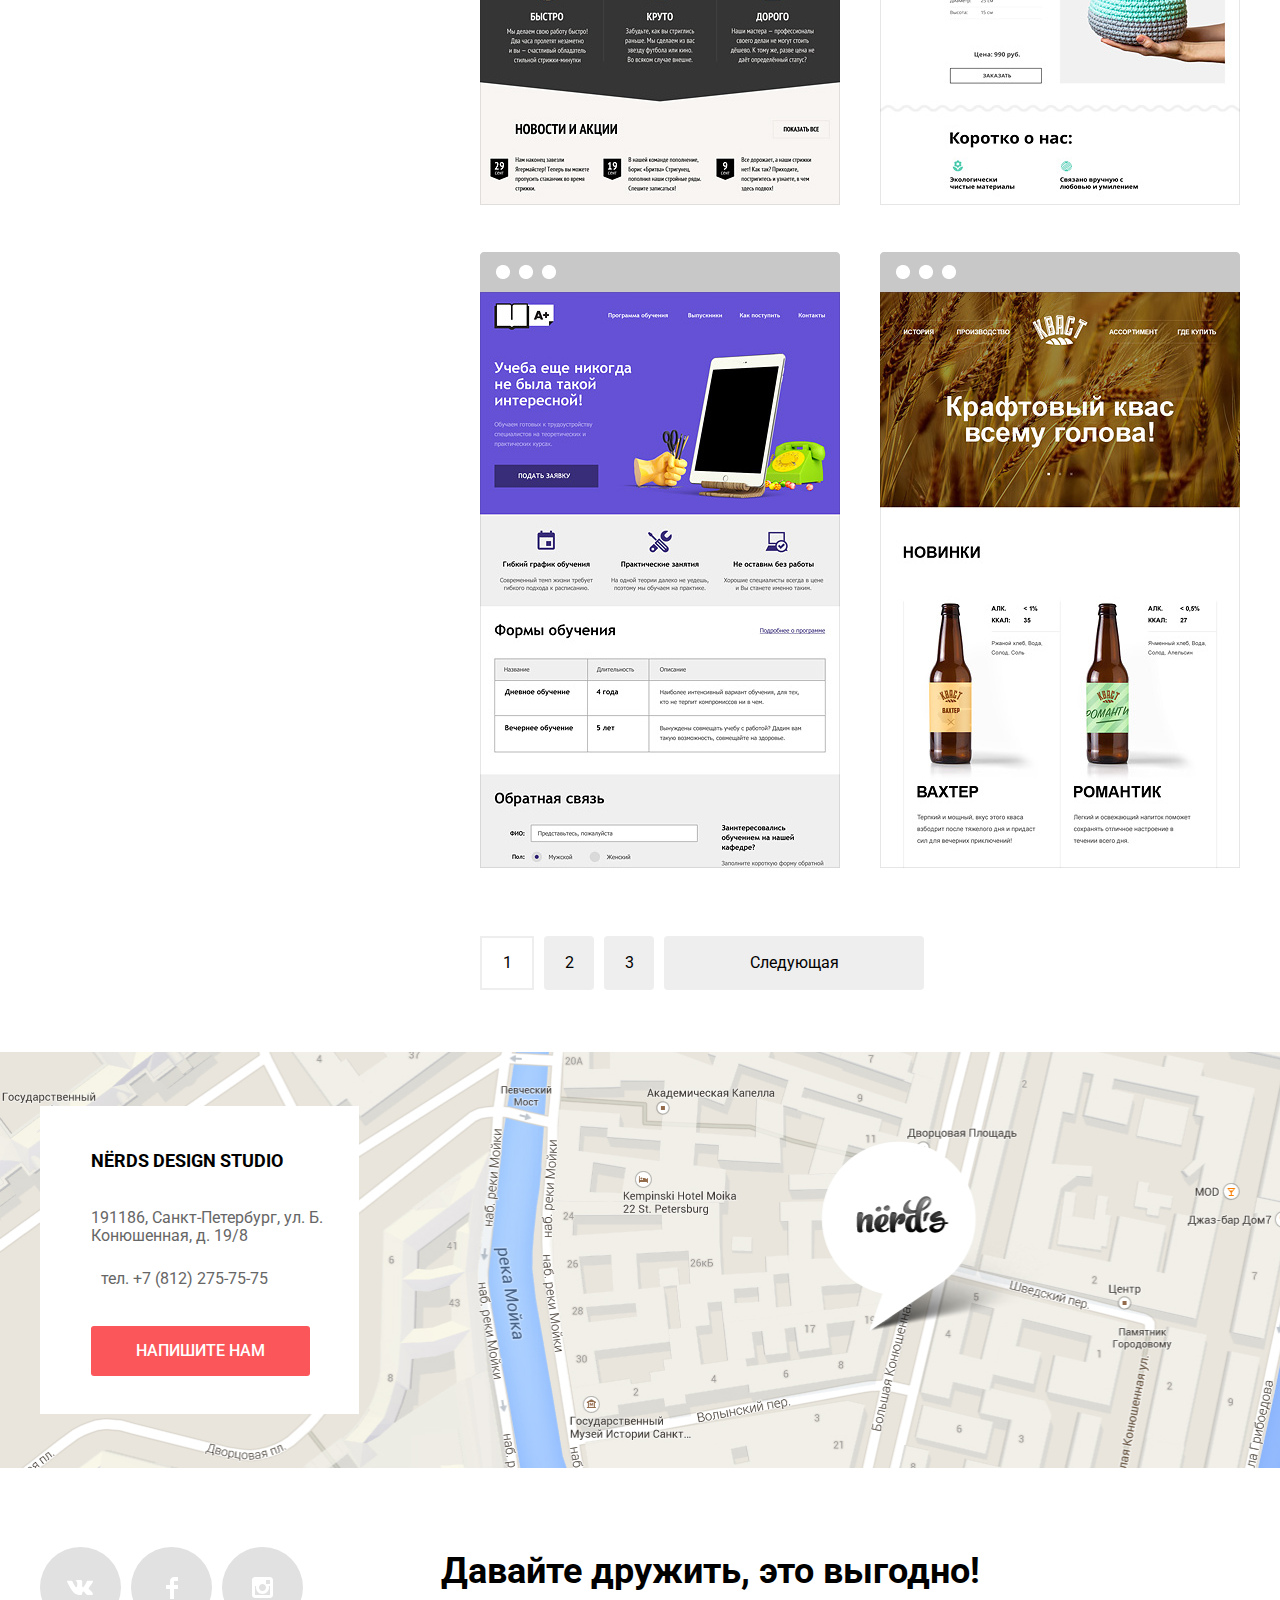
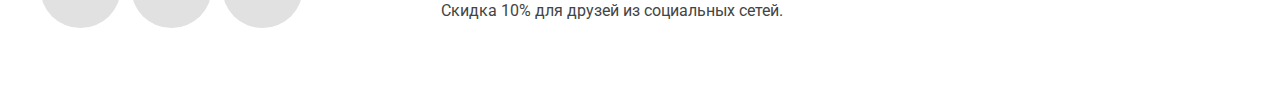
==== commit ef309c15: "html, css без js сайт нердс, завершенная версия" ====
--- a/catalog.html
+++ b/catalog.html
@@ -5,6 +5,12 @@
     <meta http-equiv="X-UA-Compatible" content="IE=edge" />
     <meta name="viewport" content="width=device-width, initial-scale=1.0" />
     <title>Каталог</title>
+    <link rel="preconnect" href="https://fonts.googleapis.com" />
+    <link rel="preconnect" href="https://fonts.gstatic.com" crossorigin />
+    <link
+      href="https://fonts.googleapis.com/css2?family=Roboto:wght@400;500;700&display=swap"
+      rel="stylesheet"
+    />
     <link rel="stylesheet" href="pages/index.css" />
   </head>
   <body class="page">
@@ -25,11 +31,7 @@
             <a class="menu-list__link" href="clients.html">Клиенты</a>
           </li>
           <li class="menu-list__item">
-            <a
-              class="menu-list__link menu-list__link_active"
-              href="catalog.html"
-              >Магазин</a
-            >
+            <a class="menu-list__link menu-list__link_active" href="catalog.html">Магазин</a>
           </li>
           <li class="menu-list__item">
             <a class="menu-list__link" href="contacts.html">Контакты</a>
@@ -185,7 +187,9 @@
                     name="cart"
                     value="cart"
                   />
-                  <label class="hang-list__label" for="hang-list-cart">Корзина</label>
+                  <label class="hang-list__label" for="hang-list-cart"
+                    >Корзина</label
+                  >
                 </li>
               </ul>
             </fieldset>
@@ -195,10 +199,10 @@
         <section class="catalog">
           <h2 class="visually-hidden">Шаблоны магазинов</h2>
           <div class="catalog__sort sort">
-            <p>Сортировать:</p>
+            <p class="sort__title">Сортировать:</p>
             <ul class="sort__list">
               <li class="sort__item">
-                <a href="#" class="sort__link">По цене</a>
+                <a href="#" class="sort__link sort__link_active">По цене</a>
               </li>
               <li class="sort__item">
                 <a href="#" class="sort__link">По типу</a>
@@ -220,8 +224,10 @@
           </div>
           <ul class="catalog__list">
             <li class="catalog__item">
-              <img
-                src="img/sedona"
+              <span class="catalog__decor-img"></span>
+              <img
+                class="catalog__img"
+                src="./img/img-sedona.jpg"
                 width="360"
                 height="576"
                 alt="Шаблон сайта Седона"
@@ -235,8 +241,9 @@
               </div>
             </li>
             <li class="catalog__item">
-              <img
-                src="img/pink_app"
+              <span class="catalog__decor-img"></span>
+              <img
+                src="./img/img-pink.jpg"
                 width="360"
                 height="576"
                 alt="Шаблон сайта Пинк Эп"
@@ -250,8 +257,9 @@
               </div>
             </li>
             <li class="catalog__item">
-              <img
-                src="img/barbershop"
+              <span class="catalog__decor-img"></span>
+              <img
+                src="./img/img-barbershop.jpg"
                 width="360"
                 height="576"
                 alt="Шаблон сайта Барбершоп"
@@ -265,8 +273,9 @@
               </div>
             </li>
             <li class="catalog__item">
-              <img
-                src="img/mishka"
+              <span class="catalog__decor-img"></span>
+              <img
+                src="./img/img-mishka.jpg"
                 width="360"
                 height="576"
                 alt="Шаблон сайта Мишка"
@@ -280,8 +289,9 @@
               </div>
             </li>
             <li class="catalog__item">
-              <img
-                src="img/a_plus"
+              <span class="catalog__decor-img"></span>
+              <img
+                src="./img/img-aplus.jpg"
                 width="360"
                 height="576"
                 alt="Шаблон сайта А-плюс"
@@ -295,8 +305,9 @@
               </div>
             </li>
             <li class="catalog__item">
-              <img
-                src="img/kvast"
+              <span class="catalog__decor-img"></span>
+              <img
+                src="./img/img-kvast.jpg"
                 width="360"
                 height="576"
                 alt="Шаблон сайта Кваст"
--- a/pages/index.css
+++ b/pages/index.css
@@ -118,4 +118,8 @@
 
 @import url(../blocks/range-slider/range-slider.css);
 
-@import url(../blocks/hang-list/hang-list.css);+@import url(../blocks/hang-list/hang-list.css);
+
+@import url(../blocks/catalog/catalog.css);
+
+@import url(../blocks/pagination/pagination.css);